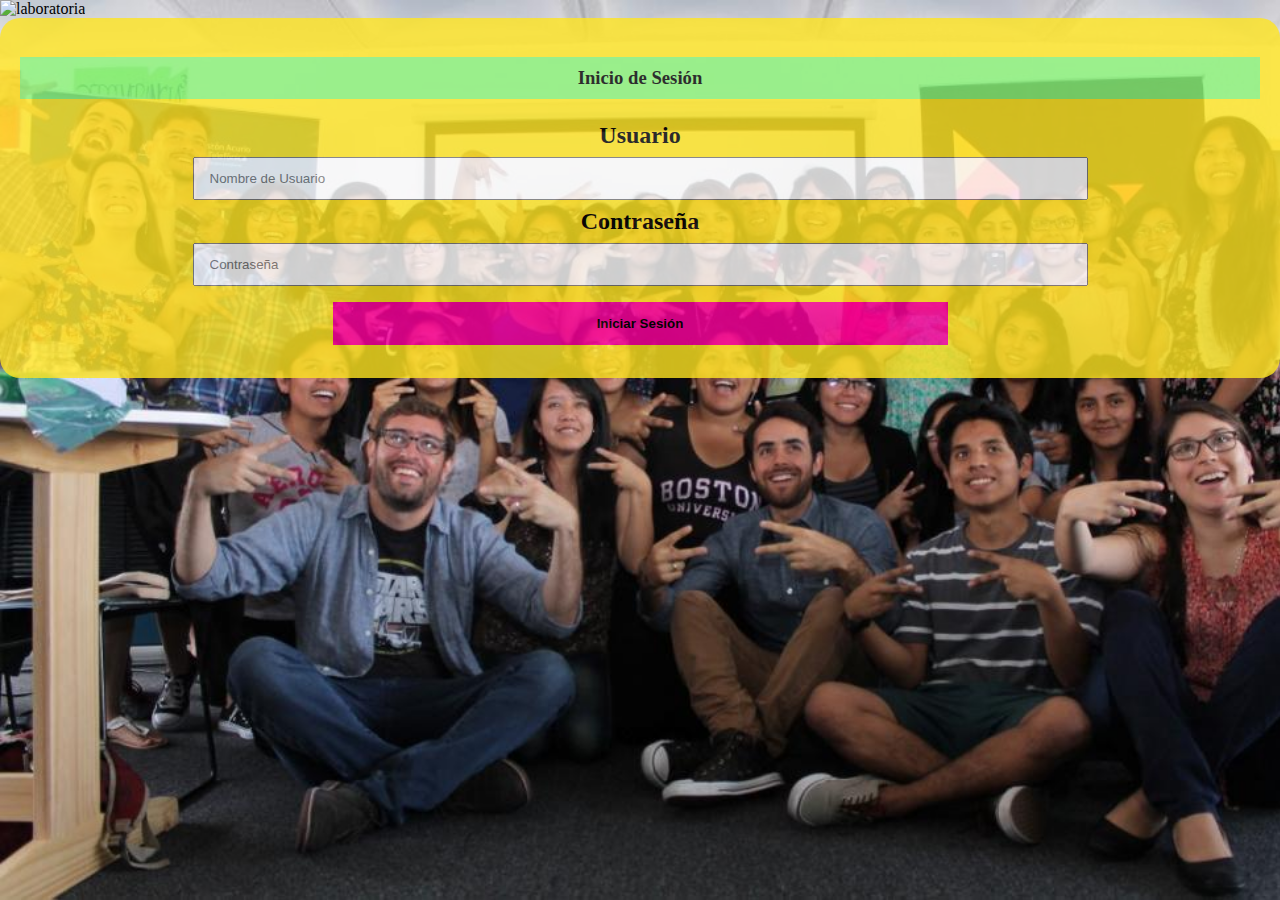
==== src/login.html @ 78298f7c "juntando js e index" ====
<!DOCTYPE html>
<html lang="es">
  <head>
    <meta charset="utf-8">
    <link rel="stylesheet" href="bootstrap/css/bootstrap.min.css"> <!-- esta es libreria boostrap carpeta -->
    <link rel="stylesheet" href="fontawesome/css/all.css"> <!-- esta carpeta de los iconos -->
    <title>Data Dashboard</title>
    <link rel="stylesheet" href="style.css" />
  </head>
  <body>
    <header>
      <div class="container-fluid"> <!-- este es el contenedor completo -->
          <div class="container">
              <div class="row justify-content-center"> <!-- se justica el contenido y centra -->
                  <img src="imagen/01 (61).png" alt="laboratoria"> <!-- imagen del header -->
              </div>
          </div>
      </div>
    </header>
    <div class="container-fluid mb-3">
      <div class="container">
          <div class="row justify-content-center">
              <div class="col-10-center m-3"> <!-- m- es el margin el 3 es el numero col la columna y 10 su tamaño -->
              </div>
          </div>
          <div class="row justify-content-center">
              <div class="col-6 align-self-center login">
                      <h3>Inicio de Sesión</h3>
                      <form>
                          <div class="form-group">
                              <label for="usuario"><b><i class="fas fa-user-alt"></i> Usuario</b></label><br>
                              <input type="text" id="usuario" placeholder="Nombre de Usuario" name="usuario" required >
                          </div>
                          <div class="form-group">
                              <label for="cont"><b><i class="fas fa-key"></i> Contraseña</b></label><br>
                              <input type="password" id="cont" placeholder="Contraseña" name="cont" required >
                          </div>
                          <button type="submit" id="inicio">Iniciar Sesión</button>
                      </form>
              </div>
          </div>
      </div>
    </div>
  </body>
  <script src="data.js"></script>
  <script src="main.js"></script>
  <script src="bootstrap/js/bootstrap.min.js"></script>
</html>
---- src/style.css ----
header img{
    height: 120px;
    max-width: 80%;
}
.data img{
    height: 70px!important;
}
.data i{

  padding: 25px;
}
body {
    margin: 0;
    padding: 0;
    background:url(imagen/lab1.jpg) fixed;
    background-size: cover;
}


.inde {
  background-color: rgba(166, 167, 161, 0.205);
}
.login {
    background-color: #FFE521;
    padding: 20px;
    border-radius:20px;
    opacity: 0.8;
    -moz-opacity: 0.6;
    filter: alpha(opacity=100);
    -khtml-opacity: 0.8;
}
.login h3{
    background-color: rgba(86, 248, 154,.7);
    padding: 10px;
    text-align: center;
}
.login form{
    padding: 5px;
    text-align: center;
    font-size: .8em;
}

button {
    background-color: rgb(255, 0, 158);
    padding: 14px;
    font-weight: bold; /*negritas*/
    margin: 8px 0;
    border: none;
    cursor: pointer;
    width: 70%;
}
input[type=text], input[type=password] {
    width: 70%;
    padding: 12px 15px;
    margin: 8px 0;
}
.navpaises {
  background-color: rgba(86, 248, 154,.7);
  text-align: center;
  padding: 0;
}
.navpaises .nav-pills .nav-link.active{
    background-color: rgb(255, 229, 33)!important;
    color: black;
}
.navpaises a{
  color: #000;
  font-size: 1.5em;
  font-weight: bold;
}
.navpaises h2{
  background-color: rgba(255, 229, 33,.7);
  padding: 10px;
}
.contepaises{
  padding: 20px 0 10px 20px;
}
.contepaises .nav-tabs .nav-link.active{
    background-color: rgb(255, 229, 33)!important;
    color: black;
}
.contepaises a{
  color: #000;
  font-size: 1.3em;
  font-weight: bold;
}
#con-chile, #con-mexico, #con-peru{
  padding: 20px;
}
.ejem{
  padding: 0;
  margin: 0;
}

/* sirve la media para decir apartir de 600 se hara mas grande por lo tanto puse tamaño pequeño a todo*/
@media only screen and (min-width:600px) {
    header img{
        max-width: 100%;
    }
    button {
        width: 50%;
    }
    .login form{
        font-size: 1.5em;
    }
  }
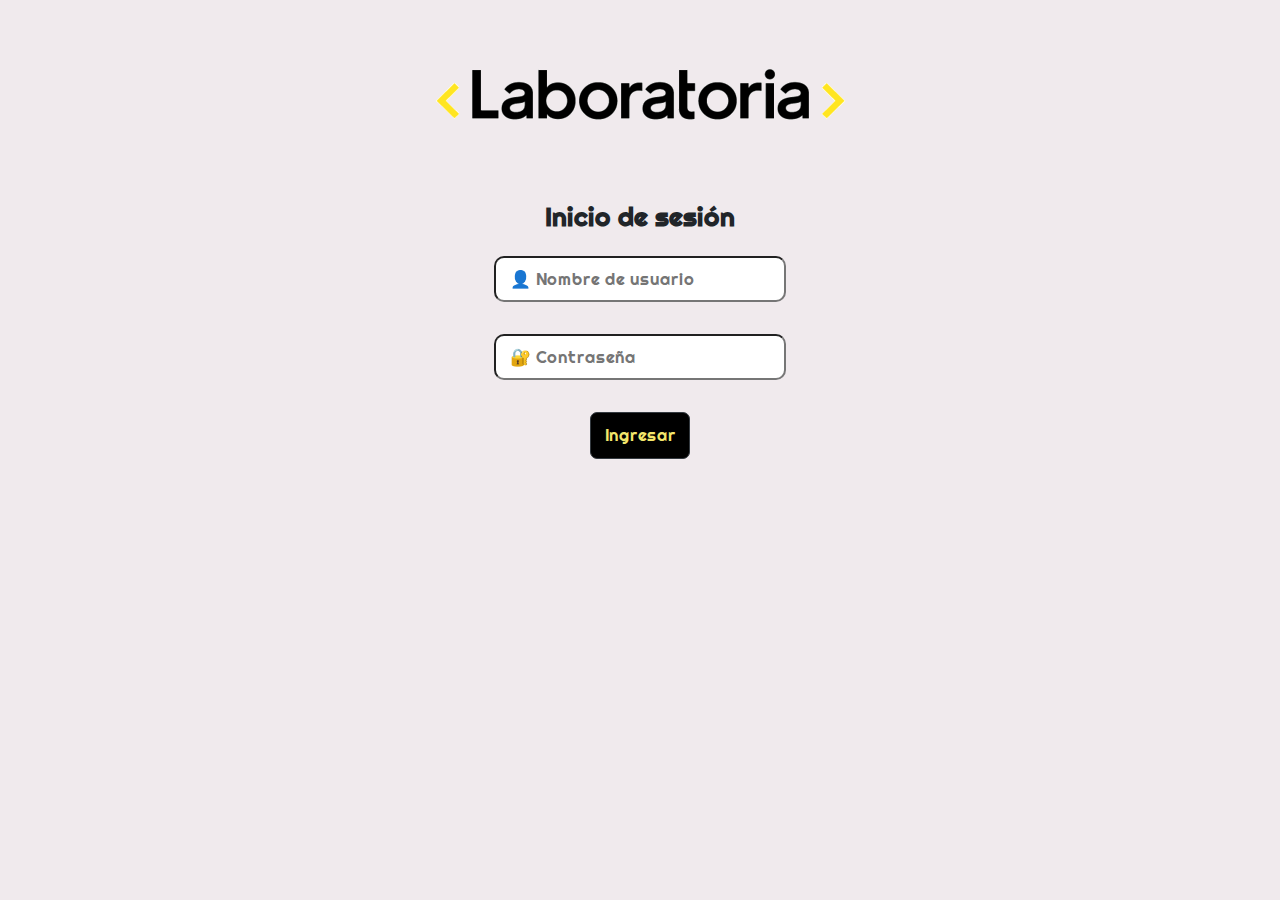
==== commit 86a8c10d: "segunda versión del maquetado" ====
--- a/src/login.html
+++ b/src/login.html
@@ -1,48 +1,59 @@
 <!DOCTYPE html>
 <html lang="es">
-  <head>
-    <meta charset="utf-8">
-    <link rel="stylesheet" href="bootstrap/css/bootstrap.min.css"> <!-- esta es libreria boostrap carpeta -->
-    <link rel="stylesheet" href="fontawesome/css/all.css"> <!-- esta carpeta de los iconos -->
-    <title>Data Dashboard</title>
-    <link rel="stylesheet" href="style.css" />
-  </head>
-  <body>
-    <header>
-      <div class="container-fluid"> <!-- este es el contenedor completo -->
-          <div class="container">
-              <div class="row justify-content-center"> <!-- se justica el contenido y centra -->
-                  <img src="imagen/01 (61).png" alt="laboratoria"> <!-- imagen del header -->
-              </div>
-          </div>
-      </div>
-    </header>
-    <div class="container-fluid mb-3">
+
+<head>
+  <meta charset="utf-8">
+  <meta name="viewport" content="width=device-width, initial-scale=1.0">
+  <meta http-equiv="X-UA-Compatible" content="ie=edge">
+  <link rel="stylesheet" href="https://stackpath.bootstrapcdn.com/bootstrap/4.3.1/css/bootstrap.min.css" integrity="sha384-ggOyR0iXCbMQv3Xipma34MD+dH/1fQ784/j6cY/iJTQUOhcWr7x9JvoRxT2MZw1T"
+    crossorigin="anonymous">
+  <link rel="stylesheet" href="https://use.fontawesome.com/releases/v5.7.2/css/all.css" integrity="sha384-fnmOCqbTlWIlj8LyTjo7mOUStjsKC4pOpQbqyi7RrhN7udi9RwhKkMHpvLbHG9Sr"
+    crossorigin="anonymous">
+  <link href="https://fonts.googleapis.com/css?family=Righteous" rel="stylesheet">
+  <link rel="stylesheet" href="Login.css" />
+  <title>Inicio de sesión</title>
+  <link rel="icon" href="img/Lab.jpg">
+</head>
+
+<body>
+  <header>
+    <div class="container-fluid">
+      <!-- este es el contenedor completo -->
       <div class="container">
-          <div class="row justify-content-center">
-              <div class="col-10-center m-3"> <!-- m- es el margin el 3 es el numero col la columna y 10 su tamaño -->
-              </div>
-          </div>
-          <div class="row justify-content-center">
-              <div class="col-6 align-self-center login">
-                      <h3>Inicio de Sesión</h3>
-                      <form>
-                          <div class="form-group">
-                              <label for="usuario"><b><i class="fas fa-user-alt"></i> Usuario</b></label><br>
-                              <input type="text" id="usuario" placeholder="Nombre de Usuario" name="usuario" required >
-                          </div>
-                          <div class="form-group">
-                              <label for="cont"><b><i class="fas fa-key"></i> Contraseña</b></label><br>
-                              <input type="password" id="cont" placeholder="Contraseña" name="cont" required >
-                          </div>
-                          <button type="submit" id="inicio">Iniciar Sesión</button>
-                      </form>
-              </div>
-          </div>
+        <div class="row justify-content-center">
+          <!-- se justica el contenido y centra -->
+          <img src="img/Laboratoria.png" class="img1 " alt="laboratoria"> <!-- imagen del header -->
+        </div>
       </div>
     </div>
-  </body>
-  <script src="data.js"></script>
-  <script src="main.js"></script>
-  <script src="bootstrap/js/bootstrap.min.js"></script>
+  </header>
+  <div class="container-fluid mb-3">
+    <div class="container">
+      <div class="row justify-content-center">
+        <div class="col-6 align-self-center login">
+          <form>
+            <div class="form-group">
+              <h3>Inicio de sesión</h3>
+              </i><input type="text" id="usuario" placeholder="&#128100; Nombre de usuario" name="usuario" required>
+            </div>
+            <div class="form-group">
+              </i><input type="password" id="cont" placeholder="&#128272; Contraseña" name="cont" required>
+            </div>
+            <button class="btn btn-outline-dark" type="submit" id="inicio">Ingresar</button>
+          </form>
+        </div>
+      </div>
+    </div>
+  </div>
+</body>
+
+<script src="data.js"></script>
+<script src="main.js"></script>
+<script src="https://code.jquery.com/jquery-3.3.1.slim.min.js" integrity="sha384-q8i/X+965DzO0rT7abK41JStQIAqVgRVzpbzo5smXKp4YfRvH+8abtTE1Pi6jizo"
+  crossorigin="anonymous"></script>
+<script src="https://cdnjs.cloudflare.com/ajax/libs/popper.js/1.14.7/umd/popper.min.js" integrity="sha384-UO2eT0CpHqdSJQ6hJty5KVphtPhzWj9WO1clHTMGa3JDZwrnQq4sF86dIHNDz0W1"
+  crossorigin="anonymous"></script>
+<script src="https://stackpath.bootstrapcdn.com/bootstrap/4.3.1/js/bootstrap.min.js" integrity="sha384-JjSmVgyd0p3pXB1rRibZUAYoIIy6OrQ6VrjIEaFf/nJGzIxFDsf4x0xIM+B07jRM"
+  crossorigin="anonymous"></script>
+
 </html>
--- a/src/Login.css
+++ b/src/Login.css
@@ -0,0 +1,72 @@
+body {
+  margin: 0;
+  padding: 0;
+  background-color: #f0eaed;
+}
+input[type=text], input[type=password] {
+  width: 53%;
+  padding: 10px 14px;
+  margin: 8px 0;
+  border-radius: 10px;
+  height: 40%;
+  font-size: .6em;
+}
+form{
+  padding: 5px;
+  text-align: center;
+  margin-top: 5px;
+}
+
+h3{
+  font-size: 1.1em;
+  font-weight: bold;
+  margin-bottom: 15px;
+}
+
+.img1{
+  margin-top: 50px;
+}
+.login {
+  background-color: #f0eaed;
+  padding: 10px;
+  font-family: 'Righteous', cursive;
+  margin-top: 40px;
+  padding: 5px;
+  font-size: 1.5em;
+}
+
+#cont {
+  font-size:.7em;
+}
+
+#usuario {
+  font-size:.7em;
+}
+
+#inicio {
+  padding: 6px;
+  font-weight:normal ; /*negritas*/
+  margin: 8px 0;
+  font-size: .7em;
+  /*background-color:#da6e5b !important;*/
+  background-color:black!important;
+  color: #f3e66b !important;
+  border-radius: 7px;
+  height: 47px;
+  width: 100px;
+}
+
+/* sirve la media para decir apartir de 600 se hara mas grande por lo tanto puse tamaño pequeño a todo*/
+@media only screen and (min-width:600px) {
+  header img{
+      max-width: 100%;
+  }
+  button {
+      width: 50%;
+  }
+  /*.login form{
+      font-size: 1.5em;
+  }*/
+}
+
+
